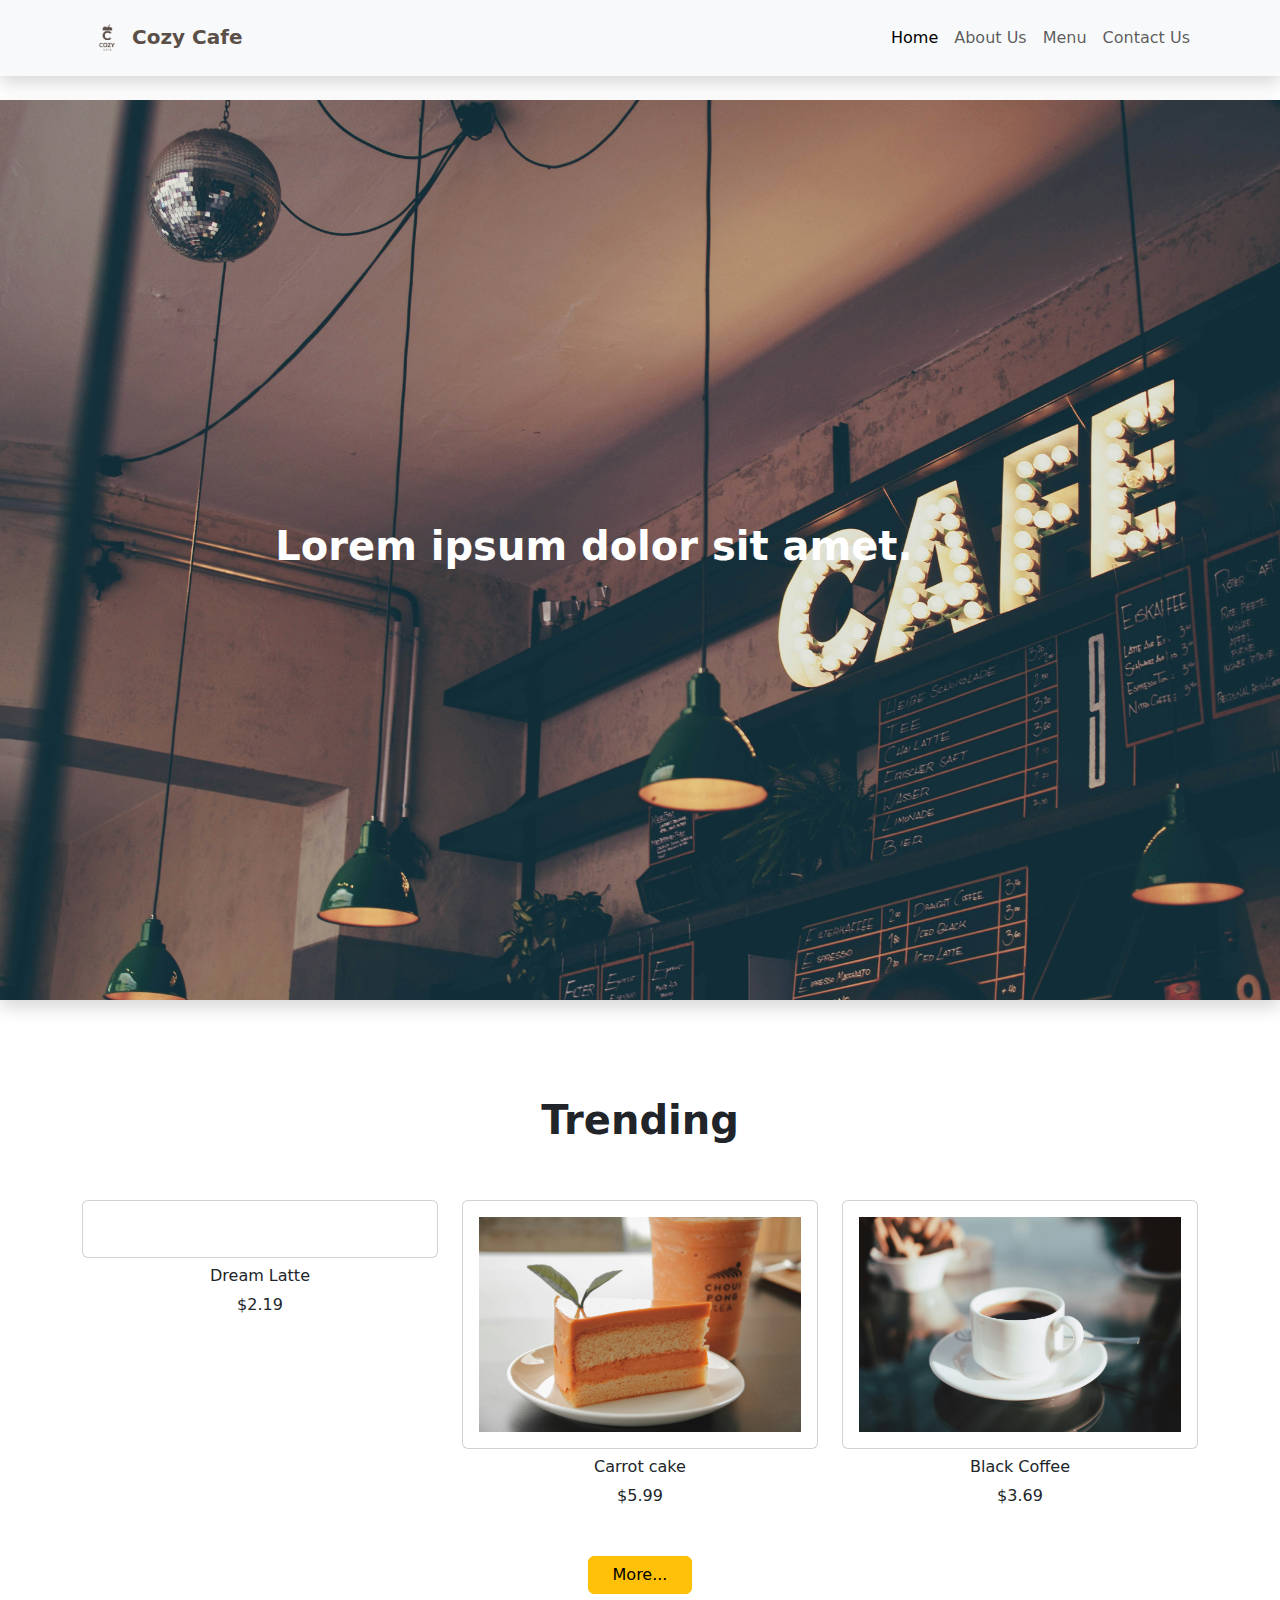
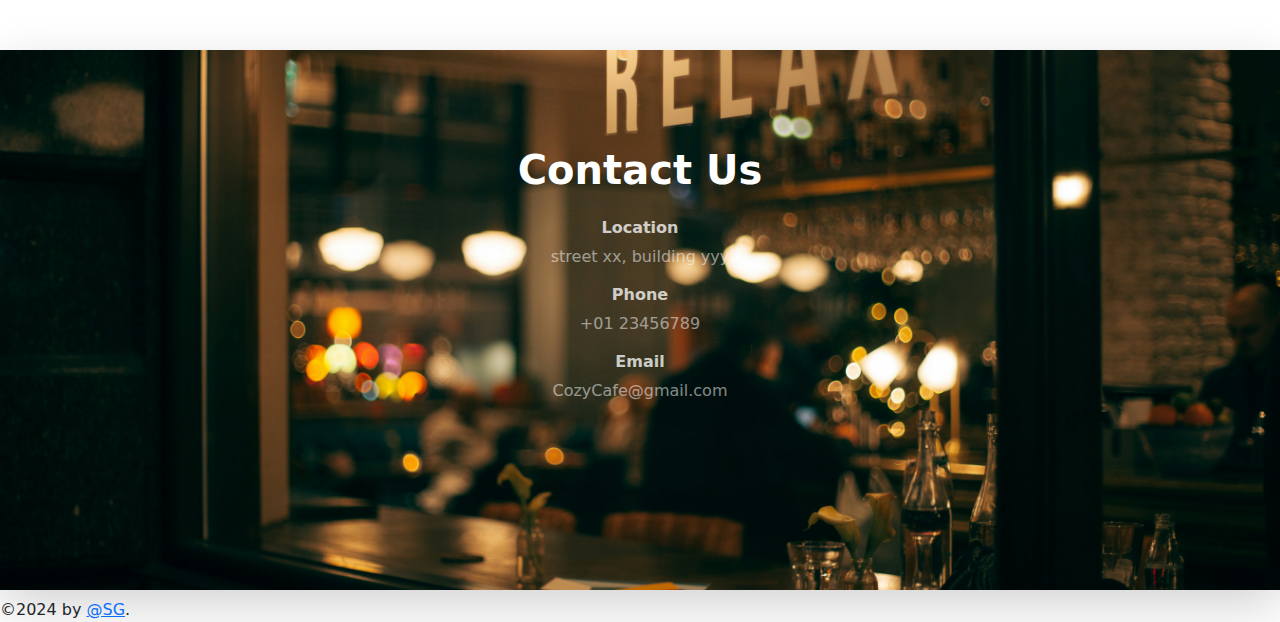
==== index.html @ e5be172b "first commit" ====
<!DOCTYPE html>
<html lang="en" class="h-100">
  <head>
    <meta charset="UTF-8" />
    <meta name="viewport" content="width=device-width, initial-scale=1.0" />
    <title>Gallary Studio</title>
    <link
      href="https://cdn.jsdelivr.net/npm/bootstrap@5.3.3/dist/css/bootstrap.min.css"
      rel="stylesheet"
      integrity="sha384-QWTKZyjpPEjISv5WaRU9OFeRpok6YctnYmDr5pNlyT2bRjXh0JMhjY6hW+ALEwIH"
      crossorigin="anonymous"
    />
    <link rel="stylesheet" href="styles.css" />
  </head>
  <body class="h-100">
    <nav class="navbar bg-body-tertiary navbar-expand-lg shadow">
      <div class="container">
        <a class="navbar-brand fw-bold" href="index.html" style="color: #5B4F47;"><img src="/menu/logo.png" height="50px" alt="logo">Cozy Cafe</a>
        <button
          class="navbar-toggler"
          type="button"
          data-bs-toggle="collapse"
          data-bs-target="#navbarNav"
          aria-controls="navbarNav"
          aria-expanded="false"
          aria-label="Toggle navigation"
        >
          <span class="navbar-toggler-icon"></span>
        </button>
        <div
          class="collapse navbar-collapse justify-content-end"
          id="navbarNav"
        >
          <ul class="navbar-nav">
            <li class="nav-item">
              <a class="nav-link active" aria-current="page" href="index.html"
                >Home</a
              >
            </li>
            <li class="nav-item">
              <a class="nav-link" href="about.html">About Us</a>
            </li>
            <li class="nav-item">
              <a class="nav-link" href="menu.html">Menu</a>
            </li>
            <li class="nav-item">
              <a class="nav-link" href="#contactus">Contact Us</a>
            </li>
          </ul>
        </div>
      </div>
    </nav>

    <section class="section shadow">
      <div
        class="container m-4 h-100 d-flex align-items-center justify-content-center"
      >
        <div class="row">
          <div class="col-lg-12 m-auto">
            <h1 class="text-white fw-bold">Lorem ipsum dolor sit amet.</h1>
          </div>
        </div>
      </div>
    </section>

    <section>
      <div class="container py-5">
        <div class="row py-5 text-center">
          <div class="col-12 m-auto">
            <h1 class="fw-bold">Trending</h1>
          </div>
        </div>
        <div class="row">
          <div class="col-lg-4 text-center">
            <div class="card mb-2">
              <div class="card-body">
                <img
                  src="menu/demi-deherrera-L-sm1B4L1Ns-unsplash.jpg"
                  class="img-fluid"
                  alt=""
                />
              </div>
            </div>
            <h6>Dream Latte</h6>
            <p>$2.19</p>
          </div>
          <div class="col-lg-4 text-center">
            <div class="card mb-2">
              <div class="card-body">
                <img
                  src="menu/anansit-angsooksiri-d_QnWli2BA8-unsplash.jpg"
                  class="img-fluid"
                  alt=""
                />
              </div>
            </div>
            <h6>Carrot cake</h6>
            <p>$5.99</p>
          </div>
          <div class="col-lg-4 text-center">
            <div class="card mb-2">
              <div class="card-body">
                <img
                  src="menu/bcoffe.jpg"
                  class="img-fluid"
                  alt=""
                />
              </div>
            </div>
            <h6>Black Coffee</h6>
            <p>$3.69</p>
          </div>
        </div>
        <div class="row">
          <p class="col-lg-12 text-center m-auto mt-4">
            <a href="#" class="btn btn-warning px-4 my-2">More...</a>
          </p>
        </div>
      </div>
    </section>

    
<section class="contact text-white shadow-lg" id="contactus">
    <section class="container-fluid">
      <div class="py-5 text-center container">
        <div class="row py-lg-5">
          <div class="col-lg-6 col-md-8 mx-auto">
            <h1 class="fw-bold mb-4">Contact Us</h1>
            <h6 class="fw-bold opacity-75 ">Location</h6>
            <p class="opacity-50">street xx, building yyy</p>
            <h6 class="fw-bold opacity-75">Phone</h6>
            <p class="opacity-50">+01 23456789</p>
            <h6 class="fw-bold opacity-75">Email</h6>
            <p class="opacity-50">CozyCafe@gmail.com</p>
          </div>
        </div>
      </div>
    </section>
</section>

    <footer class="mt-2 mb-auto">
        <p>
            ©2024 by
            <a href="https://twitter.com/mdo" class="">@SG</a>.
          </p>
    </footer>

    <script
      src="https://cdn.jsdelivr.net/npm/bootstrap@5.3.3/dist/js/bootstrap.bundle.min.js"
      integrity="sha384-YvpcrYf0tY3lHB60NNkmXc5s9fDVZLESaAA55NDzOxhy9GkcIdslK1eN7N6jIeHz"
      crossorigin="anonymous"
    ></script>
  </body>
</html>
---- styles.css ----
.section {
    background: url("/menu/main.jpg") no-repeat;
    background-size: cover;
    background-position: 50%;
    height: 100vh;
    width: 100%;
}

.contact {
    background: url("/menu/contact.jpg") no-repeat;
    background-size: cover;
    background-position: 50%;
    height: 60vh;
    width: 100%;
    
}
.about {
    background: url("/menu/about.jpg") no-repeat;
    background-size: cover;
    background-position: 50%;
    height: 80vh;
    width: 100%;
}
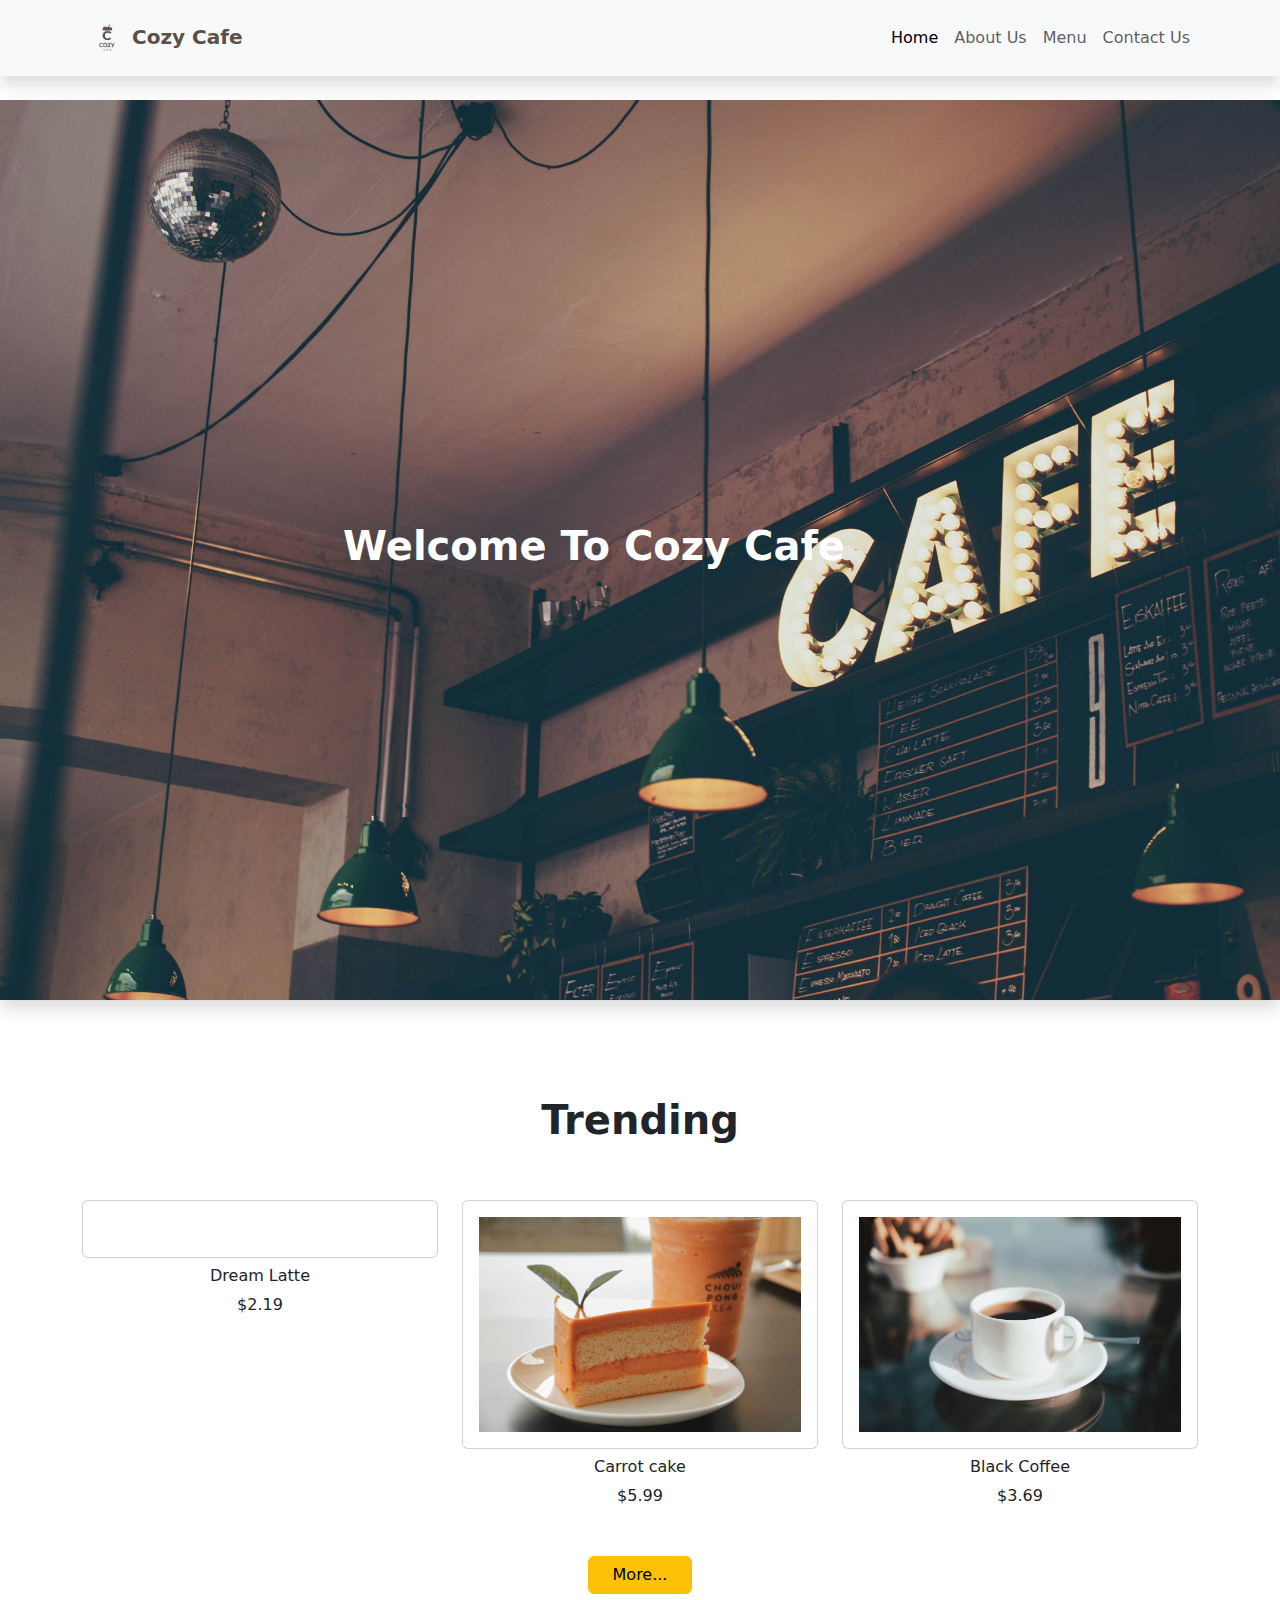
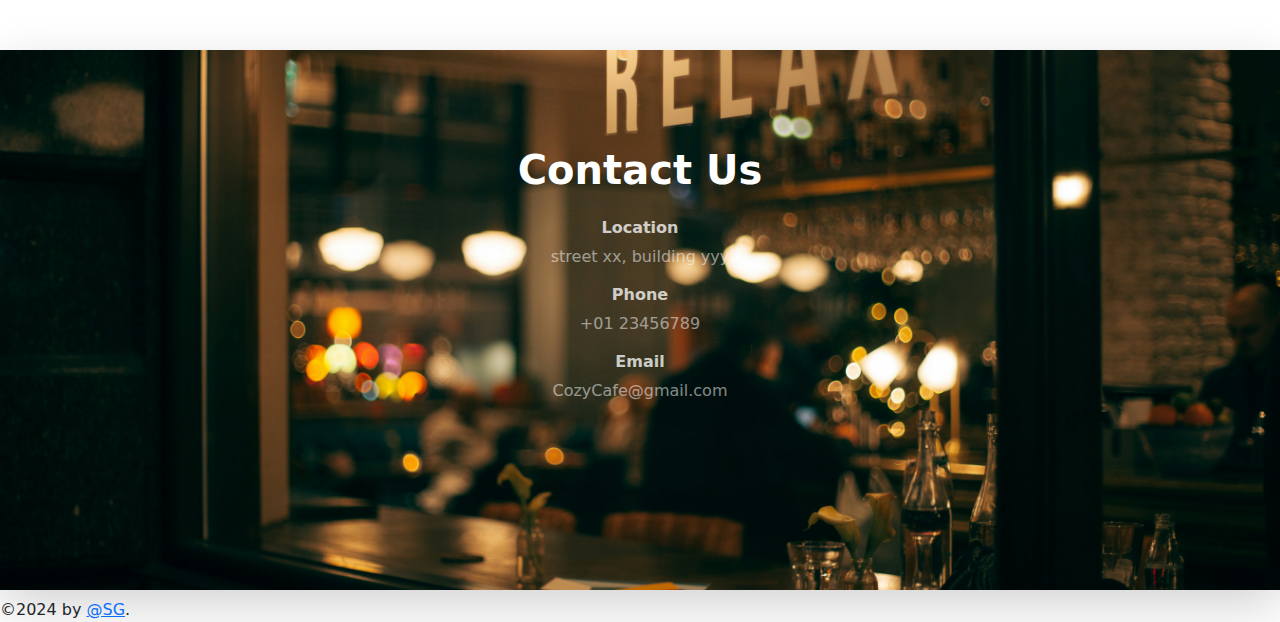
==== commit 1bd137ac: "Update index.html" ====
--- a/index.html
+++ b/index.html
@@ -15,7 +15,7 @@
   <body class="h-100">
     <nav class="navbar bg-body-tertiary navbar-expand-lg shadow">
       <div class="container">
-        <a class="navbar-brand fw-bold" href="index.html" style="color: #5B4F47;"><img src="/menu/logo.png" height="50px" alt="logo">Cozy Cafe</a>
+        <a class="navbar-brand fw-bold" href="index.html" style="color: #5B4F47;"><img src="menu/logo.png" height="50px" alt="logo">Cozy Cafe</a>
         <button
           class="navbar-toggler"
           type="button"
@@ -57,7 +57,7 @@
       >
         <div class="row">
           <div class="col-lg-12 m-auto">
-            <h1 class="text-white fw-bold">Lorem ipsum dolor sit amet.</h1>
+            <h1 class="text-white fw-bold">Welcome To Cozy Cafe</h1>
           </div>
         </div>
       </div>
@@ -113,7 +113,7 @@
         </div>
         <div class="row">
           <p class="col-lg-12 text-center m-auto mt-4">
-            <a href="#" class="btn btn-warning px-4 my-2">More...</a>
+            <a href="menu.html" class="btn btn-warning px-4 my-2">More...</a>
           </p>
         </div>
       </div>
--- a/styles.css
+++ b/styles.css
@@ -1,5 +1,5 @@
 .section {
-    background: url("/menu/main.jpg") no-repeat;
+    background: url("menu/main.jpg") no-repeat;
     background-size: cover;
     background-position: 50%;
     height: 100vh;
@@ -7,7 +7,7 @@
 }
 
 .contact {
-    background: url("/menu/contact.jpg") no-repeat;
+    background: url("menu/contact.jpg") no-repeat;
     background-size: cover;
     background-position: 50%;
     height: 60vh;
@@ -15,9 +15,9 @@
     
 }
 .about {
-    background: url("/menu/about.jpg") no-repeat;
+    background: url("menu/about.jpg") no-repeat;
     background-size: cover;
     background-position: 50%;
     height: 80vh;
     width: 100%;
-}+}
